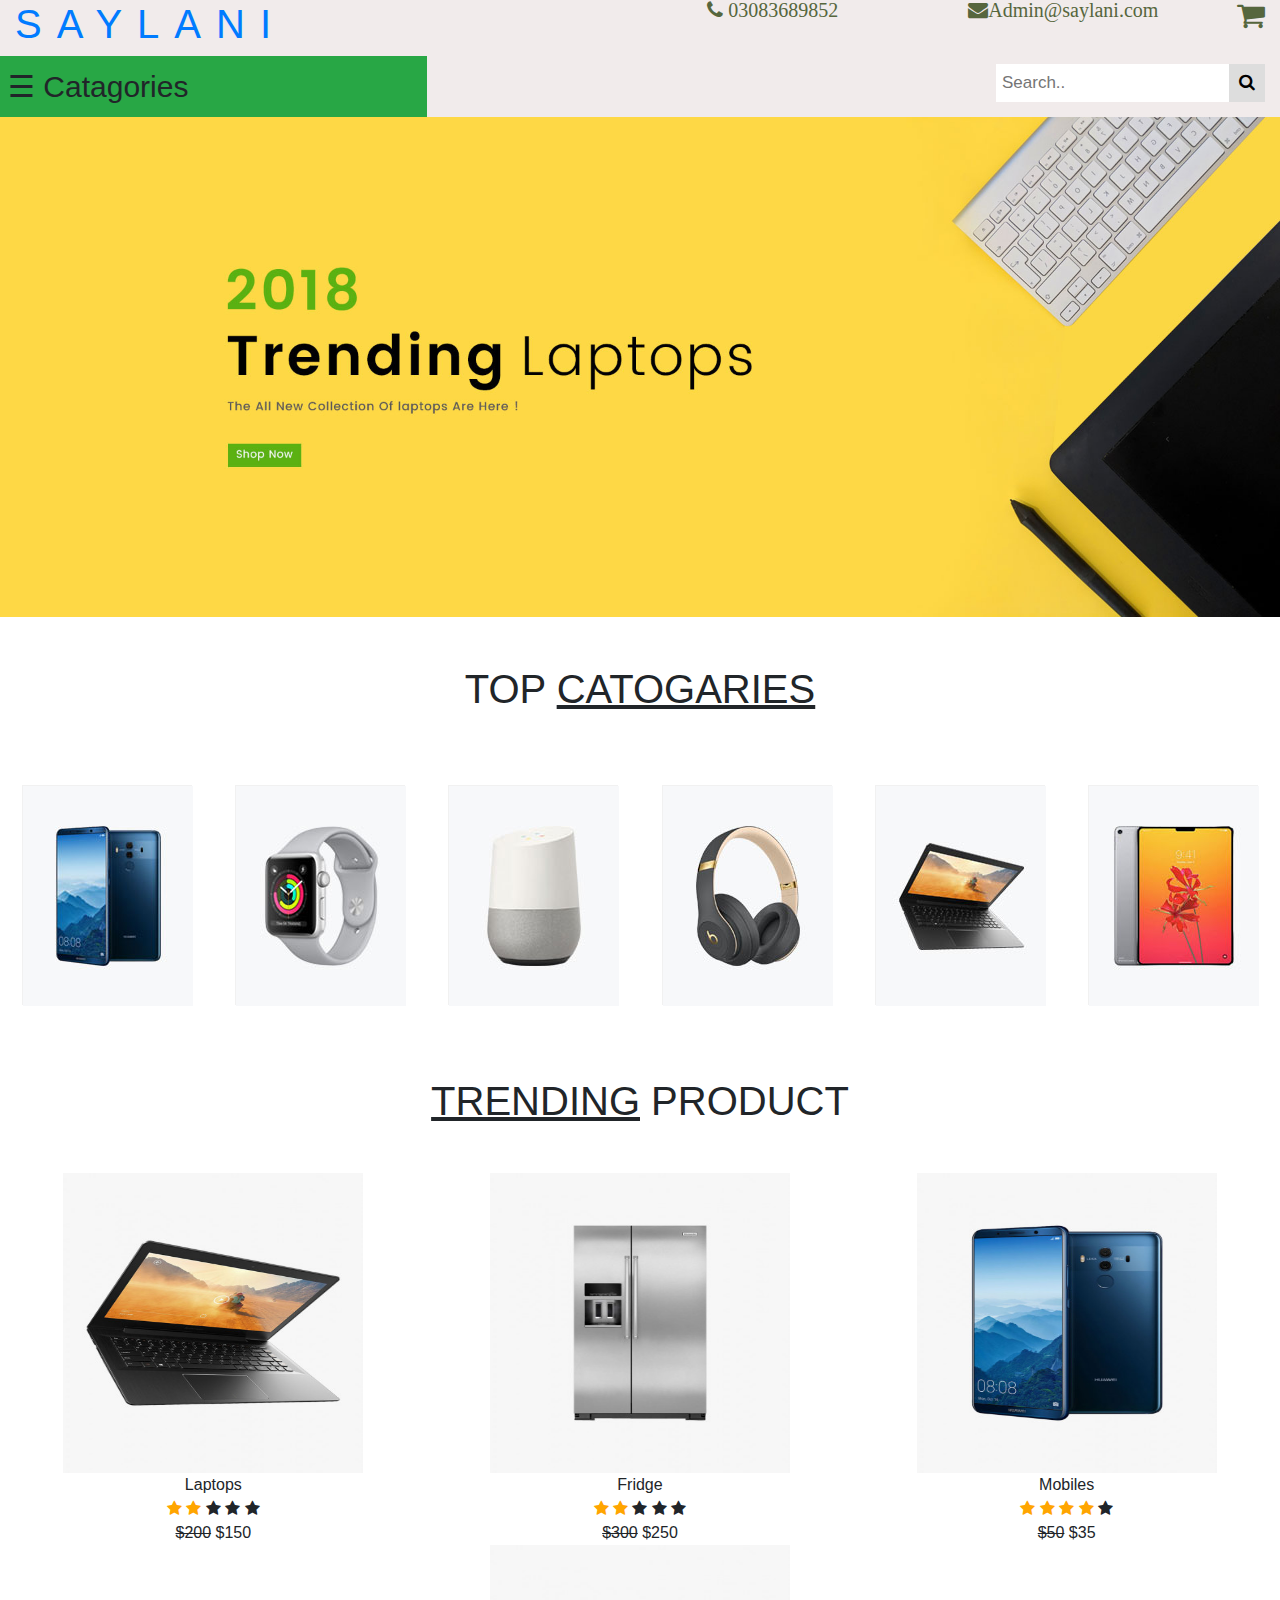
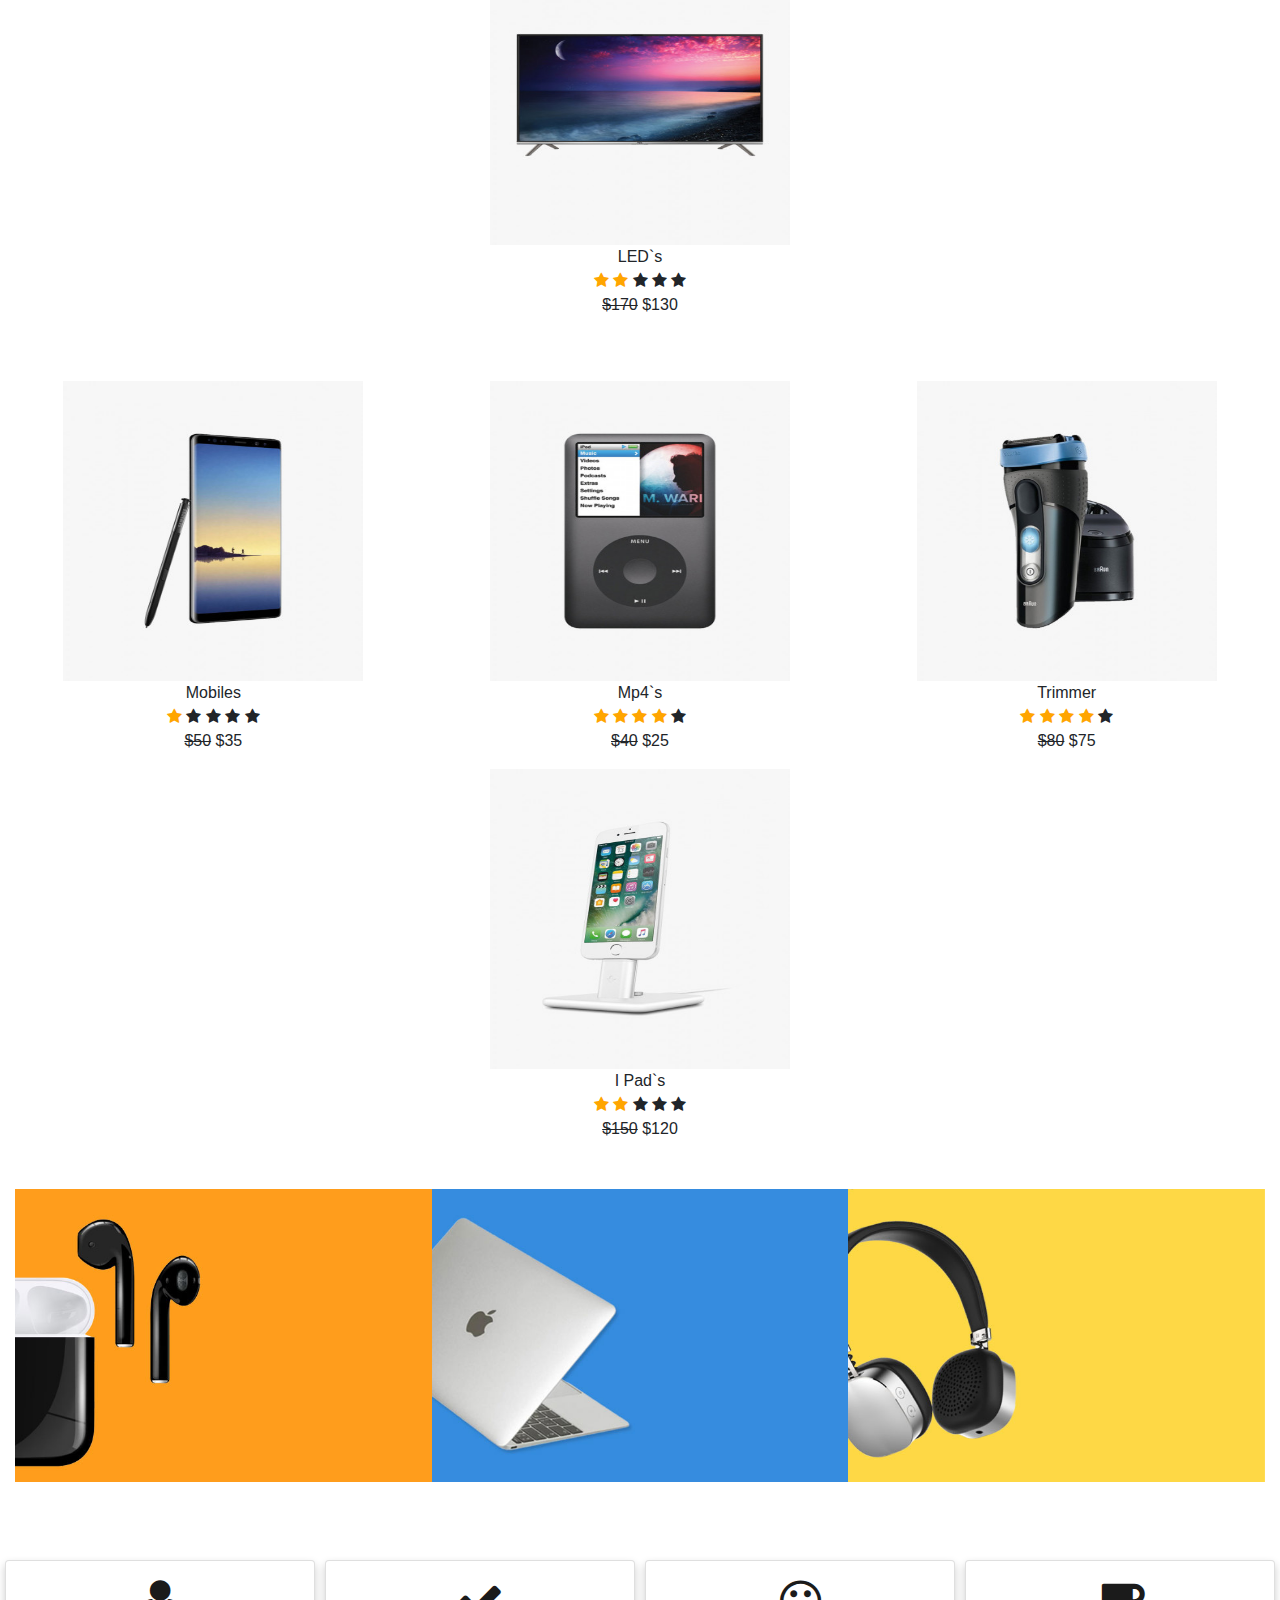
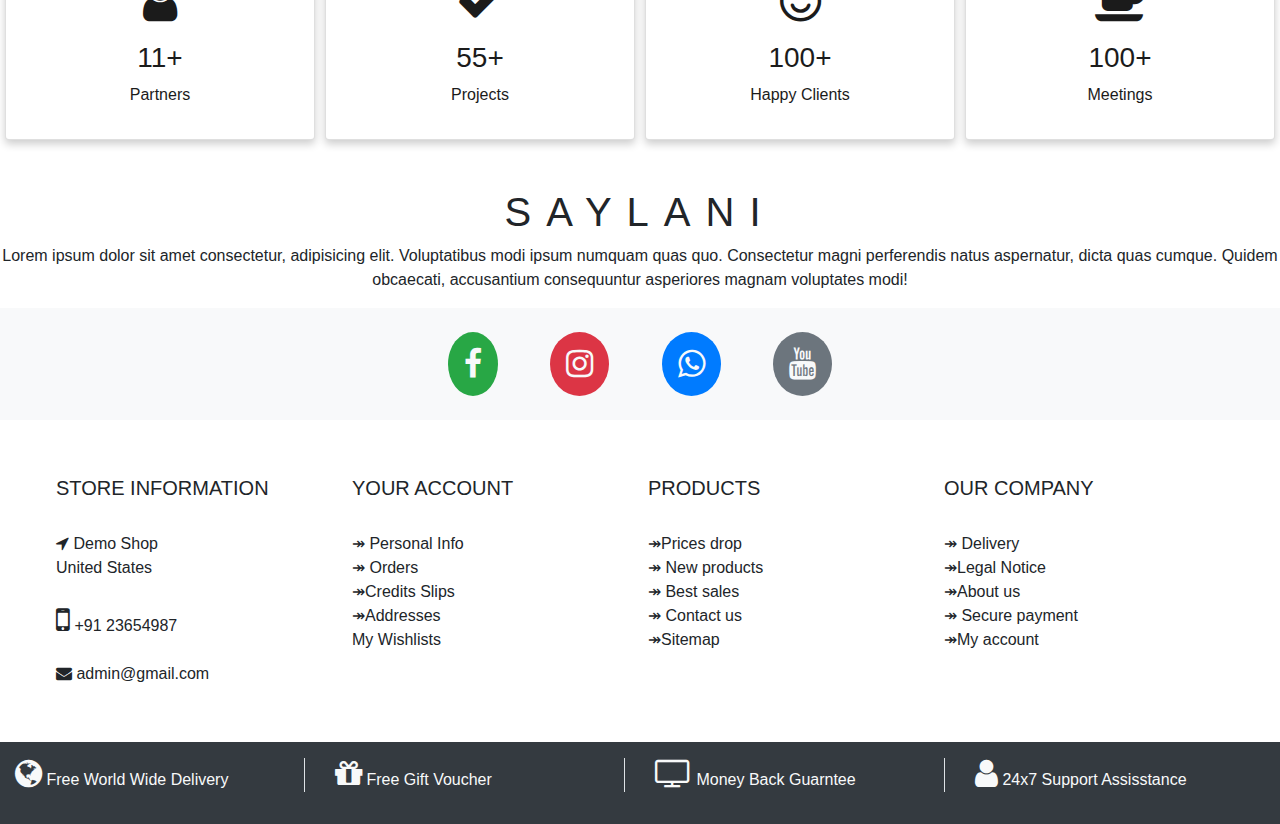
==== index.html @ 7e7b8b1d "new website host" ====
<!DOCTYPE html>
<html lang="en">

<head>
    <meta charset="UTF-8">
    <meta name="viewport" content="width=device-width, initial-scale=1.0">
    <link rel="stylesheet" href="style.css">
    <link rel="stylesheet" href="bootstrap-4.4.1-dist/css/bootstrap.min.css">
    <link href="https://stackpath.bootstrapcdn.com/font-awesome/4.7.0/css/font-awesome.min.css" rel="stylesheet" integrity="sha384-wvfXpqpZZVQGK6TAh5PVlGOfQNHSoD2xbE+QkPxCAFlNEevoEH3Sl0sibVcOQVnN" crossorigin="anonymous">
    <link rel="stylesheet" href="https://stackpath.bootstrapcdn.com/bootstrap/4.5.0/css/bootstrap.min.css" integrity="sha384-9aIt2nRpC12Uk9gS9baDl411NQApFmC26EwAOH8WgZl5MYYxFfc+NcPb1dKGj7Sk" crossorigin="anonymous">
    <title>Document</title>
</head>

<body>
    <div class="container-fluid top-container">
        <div class="row">
            <div class="col-lg-5">
                <a href="index.html" id="anchor">
                    <h1 id="top-haeding">SAYLANI</h1>
                </a>
            </div>
            <div class="col-lg-3 d-none d-sm-block">
                <a class="icon " href=""><i class="fa fa-2x fa-phone">  03083689852</i></a>
            </div>
            <div class="col-lg-3 d-none d-sm-block">
                <a class="icon" href=""><i class="fa fa-2x fa-envelope">Admin@saylani.com</i></a>
            </div>
            <div class="col-lg-1 ">
                <a class="icon" href="cart.html"><i class="fa fa-3x fa-shopping-cart"></i></a>
            </div>
        </div>
        <div class="row">
            <div class="col-md-4 bg-success p-2">
                <div id="mySidenav" class="sidenav">
                    <a href="javascript:void(0)" class="closebtn" onclick="closeNav()">&times;</a>
                    <a href="index.html">Home</a>
                    <a href="cato.html">Products</a>
                    <a href="mobile.html">Inspect Items</a>
                    <a href="cart.html">Cart</a>
                    <a href="contact.html">Contact</a>
                </div><span style="font-size:30px;cursor:pointer" onclick="openNav()">&#9776; Catagories</span>


            </div>
            <div class=" topnav col-md-8  d-none d-sm-block">
                <div class=" search-container ">
                    <input type="text" placeholder="Search.." name="search">
                    <button type="submit"><i class="fa fa-search"></i></button>

                </div>
            </div>
        </div>
    </div>

    <!-- Slide Show -->
    <section>
        <img class="mySlides" src="imges/slide-1.jpg" style="width:100%">
        <img class="mySlides" src="imges/slide-2.jpg" style="width:100%">
        <img class="mySlides" src="imges/slide-1.jpg" style="width:100%">
    </section>


    <div class="container fluid text-center my-5">
        <h1>TOP <u>CATOGARIES</u></h1>
    </div>

    <div class="container-fluid ">
        <div class="row">

            <div class="col-lg-2 col-md-2 col-sm-6 col-xs-6 ">
                <div class="flip-card mx-auto my-4">
                    <div class="flip-card-inner">
                        <div class="flip-card-front">
                            <img src="imges/category-1.jpg" alt="Avatar" style="width:170px;height:220px;">
                        </div>
                        <div class="flip-card-back"><br><br><br>
                            <h1>Mobile</h1>
                            <button type="button" class="btn btn-dark"> See More </button>
                        </div>
                    </div>
                </div>
            </div>
            <div class="col-lg-2 col-md-2 col-sm-6 col-xs-6">
                <div class="flip-card mx-auto my-4">
                    <div class="flip-card-inner">
                        <div class="flip-card-front">
                            <img src="imges/category-2.jpg" alt="Avatar" style="width:170px;height:220px;">
                        </div>
                        <div class="flip-card-back"><br><br>
                            <h1>Smart Watch</h1>
                            <button type="button" class="btn btn-dark">See More</button>
                        </div>
                    </div>
                </div>
            </div>
            <div class=" col-lg-2 col-md-2 col-sm-6 col-xs-6">
                <div class="flip-card mx-auto my-4">
                    <div class="flip-card-inner">
                        <div class="flip-card-front">
                            <img src="imges/category-3.jpg" alt="Avatar" style="width:170px;height:220px;">
                        </div>
                        <div class="flip-card-back"><br><br><br>
                            <h1>Speaker</h1>
                            <button type="button" class="btn btn-dark">See More</button>
                        </div>
                    </div>
                </div>
            </div>
            <div class="col-lg-2 col-md-2 col-sm-6 col-xs-6">
                <div class="flip-card mx-auto my-4">
                    <div class="flip-card-inner">
                        <div class="flip-card-front">
                            <img src="imges/category-4.jpg" alt="Avatar" style="width:170px;height:220px;">
                        </div>
                        <div class="flip-card-back"><br><br><br>
                            <h3>Headphone</h3>
                            <button type="button" class="btn btn-dark">See More</button>
                        </div>
                    </div>
                </div>
            </div>
            <div class="col-lg-2 col-md-2 col-sm-6 col-xs-6">
                <div class="flip-card mx-auto my-4">
                    <div class="flip-card-inner">
                        <div class="flip-card-front">
                            <img src="imges/category-5.jpg" alt="Avatar" style="width:170px;height:220px;">
                        </div>
                        <div class="flip-card-back"><br><br><br>
                            <h1>Laptop</h1>
                            <button type="button" class="btn btn-dark">See More</button>
                        </div>
                    </div>
                </div>
            </div>

            <div class="col-lg-2 col-md-2 col-sm-6 col-xs-6">
                <div class="flip-card mx-auto my-4">
                    <div class="flip-card-inner">
                        <div class="flip-card-front">
                            <img src="imges/category-6.jpg" alt="Avatar" style="width:170px;height:220px;">
                        </div>
                        <div class="flip-card-back"><br><br><br>
                            <h1>Tablet's</h1>
                            <button type="button" class="btn btn-dark">See More</button>
                        </div>
                    </div>

                </div>
            </div>
        </div>
    </div>

    <div class="container fluid text-center my-5">
        <h1><u> TRENDING</u> PRODUCT</h1>
    </div>

    <div class="container-fluid my-5 ">
        <div class="row ">
            <div class=" mx-auto">
                <div class="col-lg-3 col-md-3 col-sm-6">
                    <img src="imges/brown-bear-printed-sweater.jpg" alt="" style="width: 300px;height: 300px;"><br>
                </div>
                <div class="text-center">Laptops <br><span class="fa fa-star checked"></span>
                    <span class="fa fa-star checked"></span>
                    <span class="fa fa-star "></span>
                    <span class="fa fa-star"></span>
                    <span class="fa fa-star"></span><br><s>$200</s> $150</div>
            </div>
            <div class=" mx-auto">
                <div class="col-lg-3 col-md-3 col-sm-6">
                    <img src="imges/brown-bear-vector-graphics.jpg" alt="" style="width: 300px;height: 300px;">
                </div>
                <div class="text-center">Fridge <br><span class="fa fa-star checked"></span>
                    <span class="fa fa-star checked"></span>
                    <span class="fa fa-star "></span>
                    <span class="fa fa-star"></span>
                    <span class="fa fa-star"></span><br><s>$300</s> $250</div>
            </div>
            <div class=" mx-auto">
                <div class="col-lg-3 col-md-3 col-sm-6">
                    <img src="imges/mug-today-is-a-good-day.jpg" alt="" style="width: 300px;height: 300px;">
                </div>
                <div class="text-center">Mobiles <br><span class="fa fa-star checked"></span>
                    <span class="fa fa-star checked"></span>
                    <span class="fa fa-star checked"></span>
                    <span class="fa fa-star checked"></span>
                    <span class="fa fa-star"></span><br><s>$50</s> $35</div>
            </div>
            <div class=" mx-auto">
                <div class="col-lg-3 col-md-3 col-sm-6">
                    <img src="imges/mug-the-adventure-begins.jpg" alt="" style="width: 300px;height: 300px;">
                </div>
                <div class="text-center">LED`s<br><span class="fa fa-star checked"></span>
                    <span class="fa fa-star checked"></span>
                    <span class="fa fa-star "></span>
                    <span class="fa fa-star"></span>
                    <span class="fa fa-star"></span><br><s>$170</s> $130</div>
            </div>
        </div>
    </div>


    <div class="container-fluid mt-5">
        <div class="row ">
            <div class=" mx-auto mt-3">
                <div class="col-lg-3 col-md-3 col-sm-6">
                    <img id="tp" src="imges/mountain-fox-notebook (1).jpg" alt="" style="width: 300px;height: 300px;">
                </div>
                <div class="text-center">Mobiles <br><span class="fa fa-star checked"></span>
                    <span class="fa fa-star "></span>
                    <span class="fa fa-star "></span>
                    <span class="fa fa-star"></span>
                    <span class="fa fa-star"></span><br><s>$50</s> $35</div>
            </div>
            <div class=" mx-auto mt-3">
                <div class="col-lg-3 col-md-3 col-sm-6">
                    <img id="tp" src="imges/mountain-fox-vector-graphics.jpg" alt="" style="width: 300px;height: 300px;">
                </div>
                <div class="text-center">Mp4`s<br><span class="fa fa-star checked"></span>
                    <span class="fa fa-star checked"></span>
                    <span class="fa fa-star checked"></span>
                    <span class="fa fa-star checked"></span>
                    <span class="fa fa-star"></span><br><s>$40</s> $25</div>
            </div>
            <div class=" mx-auto mt-3">
                <div class="col-lg-3 col-md-3 col-sm-6">
                    <img id="tp" src="imges/the-best-is-yet-to-come-framed-poster.jpg" alt="" style="width: 300px;height: 300px;">
                </div>
                <div class="text-center">Trimmer<br><span class="fa fa-star checked"></span>
                    <span class="fa fa-star checked"></span>
                    <span class="fa fa-star checked"></span>
                    <span class="fa fa-star checked"></span>
                    <span class="fa fa-star"></span><br><s>$80</s> $75</div>
            </div>
            <div class=" mx-auto mt-3">
                <div class="col-lg-3 col-md-3 col-sm-6">
                    <img id="tp" src="imges/pack-mug-framed-poster.jpg" alt="" style="width: 300px;height: 300px;">
                </div>
                <div class="text-center">I Pad`s<br><span class="fa fa-star checked"></span>
                    <span class="fa fa-star checked"></span>
                    <span class="fa fa-star "></span>
                    <span class="fa fa-star"></span>
                    <span class="fa fa-star"></span><br><s>$150</s> $120</div>
            </div>
        </div>
    </div>

    <div class="container-fluid mt-5">
        <div class="row no-gutters">
            <div class="col-md-4 container"><img src="imges/topbanner-1.jpg" alt="" class="image" style="width: 100%;">
                <div class="middle">
                    <div class="text"><b> AIR PODS</b></div>
                </div>
            </div>
            <div class="col-md-4 container"><img src="imges/topbanner-2.jpg" alt="" class="image" style="width: 100%;">
                <div class="middle">
                    <div class="text"><b> LAPTOPS</b></div>
                </div>
            </div>
            <div class="col-md-4 container"><img src="imges/topbanner-3.jpg" alt="" class="image" style="width: 100%;">
                <div class="middle">
                    <div class="text"><b>HEAD PHONES</b> </div>
                </div>
            </div>
        </div>
    </div><br><br><br>


    <div class="container-fluid">
        <div class="row ">
            <div class="column crdi">
                <div class="card">
                    <p><i class="fa fa-3x fa-user"></i></p>
                    <h3>11+</h3>
                    <p>Partners</p>
                </div>
            </div>

            <div class="column crdi">
                <div class="card">
                    <p><i class="fa fa-3x fa-check"></i></p>
                    <h3>55+</h3>
                    <p>Projects</p>
                </div>
            </div>

            <div class="column crdi">
                <div class="card">
                    <p><i class="fa fa-3x fa-smile-o"></i></p>
                    <h3>100+</h3>
                    <p>Happy Clients</p>
                </div>
            </div>

            <div class="column crdi">
                <div class="card">
                    <p><i class="fa fa-3x fa-coffee"></i></p>
                    <h3>100+</h3>
                    <p>Meetings</p>
                </div>
            </div>
        </div>
    </div>


    <br><br>

    <h1 class="text-center" id="top-haeding">SAYLANI</h1>
    <p class="text-center">Lorem ipsum dolor sit amet consectetur, adipisicing elit. Voluptatibus modi ipsum numquam quas quo. Consectetur magni perferendis natus aspernatur, dicta quas cumque. Quidem obcaecati, accusantium consequuntur asperiores magnam voluptates modi!</p>
    <div class="container-fluid bg-light">
        <div class="row ">
            <div class="col-md-12 text-center">
                <span class="rounded-circle bg-success p-3 m-4 text-light fa fa-2x fa-facebook"></span>
                <span class="rounded-circle bg-danger p-3 m-4 text-light fa fa-2x fa-instagram"></span>
                <span class="rounded-circle bg-primary p-3 m-4 text-light fa fa-2x fa-whatsapp"></span>
                <span class="rounded-circle bg-secondary p-3 m-4 text-light fa fa-2x fa-youtube"></span>
            </div>
        </div>
    </div>

    <div class="container-fluid  d-none d-sm-block">
        <div class="row p-5">
            <div class="col-md-3 p-2">
                <h5>STORE INFORMATION</h5><br><span class="fa  fa-location-arrow"></span> Demo Shop <br> United States <br><br> <span class="fa fa-2x fa-mobile"></span> +91 23654987 <br><br> <span class="fa fa-envelope"></span> admin@gmail.com
            </div>
            <div class="col-md-3 p-2">
                <H5>YOUR ACCOUNT</H5><br>&#8608; Personal Info <br>&#8608; Orders <br>&#8608;Credits Slips <br>&#8608;Addresses <br>My Wishlists
            </div>
            <div class="col-md-3 p-2">
                <H5>PRODUCTS</H5><br> &#8608;Prices drop <br>&#8608; New products <br>&#8608; Best sales <br>&#8608; Contact us <br> &#8608;Sitemap
            </div>
            <div class="col-md-3 p-2">
                <H5>OUR COMPANY</H5><br>&#8608; Delivery <br> &#8608;Legal Notice <br> &#8608;About us <br>&#8608; Secure payment <br> &#8608;My account
            </div>
        </div>
    </div>

    <div class="container-fluid">
        <div class="row bg-dark text-light">
            <div class="col-md-3 py-3">
                <p class="border-right"><span class="fa fa-2x fa-globe"></span> Free World Wide Delivery</p>
            </div>
            <div class="col-md-3 py-3">
                <p class="border-right"><span class="fa fa-2x fa-gift"></span> Free Gift Voucher</p>
            </div>
            <div class="col-md-3 py-3">
                <p class="border-right"><span class="fa fa-2x fa-tv"></span> Money Back Guarntee</p>
            </div>
            <div class="col-md-3 py-3">
                <p class=""><span class="fa fa-2x fa-user"></span> 24x7 Support Assisstance</p>
            </div>
        </div>
    </div>

    <script>
        function openNav() {
            document.getElementById("mySidenav").style.width = "100%";
        }

        function closeNav() {
            document.getElementById("mySidenav").style.width = "0";
        }



        // Automatic Slideshow - change image every 3 seconds
        var myIndex = 0;
        carousel();

        function carousel() {
            var i;
            var x = document.getElementsByClassName("mySlides ");
            for (i = 0; i < x.length; i++) {
                x[i].style.display = "none ";
            }
            myIndex++;
            if (myIndex > x.length) {
                myIndex = 1
            }
            x[myIndex - 1].style.display = "block ";
            setTimeout(carousel, 3000);
        }
    </script>


    <!-- js links -->
    <script src="https://code.jquery.com/jquery-3.5.1.slim.min.js" integrity="sha384-DfXdz2htPH0lsSSs5nCTpuj/zy4C+OGpamoFVy38MVBnE+IbbVYUew+OrCXaRkfj" crossorigin="anonymous"></script>
    <script src="https://cdn.jsdelivr.net/npm/popper.js@1.16.0/dist/umd/popper.min.js" integrity="sha384-Q6E9RHvbIyZFJoft+2mJbHaEWldlvI9IOYy5n3zV9zzTtmI3UksdQRVvoxMfooAo" crossorigin="anonymous"></script>
    <script src="https://stackpath.bootstrapcdn.com/bootstrap/4.5.0/js/bootstrap.min.js" integrity="sha384-OgVRvuATP1z7JjHLkuOU7Xw704+h835Lr+6QL9UvYjZE3Ipu6Tp75j7Bh/kR0JKI" crossorigin="anonymous"></script>
</body>

</html>

</html>

</html>
---- style.css ----
* {
    padding: 0;
    margin: 0;
}

.top-container {
    background-color: rgb(241, 235, 235);
}

#top-haeding {
    letter-spacing: 15px;
}

.icon {
    font-size: 10px;
    float: right;
    color: rgb(86, 102, 61);
}

.topnav .search-container {
    float: right;
}

.topnav input[type=text] {
    padding: 6px;
    margin-top: 8px;
    font-size: 17px;
    border: none;
}

.topnav .search-container button {
    float: right;
    padding: 6px 10px;
    margin-top: 8px;
    margin-right: px;
    background: #ddd;
    font-size: 17px;
    border: none;
    cursor: pointer;
}

.topnav .search-container button:hover {
    background: #ccc;
}

.sidenav {
    height: 100%;
    width: 0;
    position: fixed;
    z-index: 1;
    top: 0;
    left: 0;
    background-color: #111;
    overflow-x: hidden;
    transition: 0.5s;
    padding-top: 60px;
    text-align: center;
}

.sidenav a {
    padding: 8px 8px 8px 32px;
    text-decoration: none;
    font-size: 25px;
    color: #818181;
    display: block;
    transition: 0.3s;
}

.sidenav a:hover {
    color: #f1f1f1;
}

.sidenav .closebtn {
    position: absolute;
    top: 0;
    right: 25px;
    font-size: 36px;
    margin-left: 50px;
}

@media screen and (max-height: 450px) {
    .sidenav {
        padding-top: 15px;
    }
    .sidenav a {
        font-size: 18px;
    }
}


/* Carousel */

.carousel-inner img {
    width: 100%;
}


/* cards */


/* The flip card container - set the width and height to whatever you want. We have added the border property to demonstrate that the flip itself goes out of the box on hover (remove perspective if you don't want the 3D effect */

.flip-card {
    background-color: transparent;
    width: 170px;
    height: 220px;
    border: 1px solid #f1f1f1;
    perspective: 1000px;
    /* Remove this if you don't want the 3D effect */
}


/* This container is needed to position the front and back side */

.flip-card-inner {
    position: relative;
    width: 100%;
    height: 100%;
    text-align: center;
    transition: transform 0.8s;
    transform-style: preserve-3d;
}


/* Do an horizontal flip when you move the mouse over the flip box container */

.flip-card:hover .flip-card-inner {
    transform: rotateY(180deg);
}


/* Position the front and back side */

.flip-card-front,
.flip-card-back {
    position: absolute;
    width: 100%;
    height: 100%;
    -webkit-backface-visibility: hidden;
    /* Safari */
    backface-visibility: hidden;
}


/* Style the front side (fallback if image is missing) */

.flip-card-front {
    background-color: #bbb;
    color: black;
}


/* Style the back side */

.flip-card-back {
    background-color: rgba(19, 196, 34, 0.767);
    color: white;
    transform: rotateY(180deg);
    width: 100%;
    height: 100%;
}

.image {
    opacity: 1;
    display: block;
    width: 100%;
    height: auto;
    transition: .5s ease;
    backface-visibility: hidden;
}

.middle {
    transition: .5s ease;
    opacity: 0;
    position: absolute;
    top: 50%;
    left: 50%;
    transform: translate(-50%, -50%);
    -ms-transform: translate(-50%, -50%);
    text-align: center;
}

.container:hover .image {
    opacity: 0.3;
}

.container:hover .middle {
    opacity: 1;
}

.text {
    background-color: #4CAF50;
    color: white;
    font-size: 16px;
    padding: 16px 32px;
}

.img-magnifier-container {
    position: relative;
}

.img-magnifier-glass {
    position: absolute;
    border: 3px solid #000;
    border-radius: 50%;
    cursor: none;
    /*Set the size of the magnifier glass:*/
    width: 100px;
    height: 100px;
}

.checked {
    color: orange;
}

.dropbtn {
    background-color: #3498DB;
    color: white;
    padding: 10px;
    font-size: 16px;
    border: none;
    cursor: pointer;
}

.dropbtn:hover,
.dropbtn:focus {
    background-color: #2980B9;
}

.dropdown {
    position: relative;
    display: inline-block;
}

.dropdown-content {
    display: none;
    position: absolute;
    background-color: #f1f1f1;
    min-width: auto;
    overflow: auto;
    box-shadow: 0px 8px 16px 0px rgba(0, 0, 0, 0.2);
    z-index: 1;
}

.dropdown-content a {
    color: black;
    padding: 12px 16px;
    text-decoration: none;
    display: block;
}

.dropdown a:hover {
    background-color: #ddd;
}

.show {
    display: block;
}

.red {
    color: red;
}

.danger {
    margin-bottom: 15px;
    padding: 4px 12px;
}

.danger {
    background-color: #ffdddd;
    border-left: 6px solid #f44336;
}

.open-button {
    background-color: #555;
    color: white;
    padding: 16px 20px;
    border: none;
    cursor: pointer;
    opacity: 0.8;
    position: fixed;
    bottom: 23px;
    right: 28px;
    width: 280px;
}


/* The popup chat - hidden by default */

.chat-popup {
    display: none;
    position: fixed;
    bottom: 0;
    right: 15px;
    border: 3px solid #f1f1f1;
    z-index: 9;
}


/* Add styles to the form container */

.form-container {
    max-width: 300px;
    padding: 10px;
    background-color: white;
}


/* Full-width textarea */

.form-container textarea {
    width: 100%;
    padding: 15px;
    margin: 5px 0 22px 0;
    border: none;
    background: #f1f1f1;
    resize: none;
    min-height: 200px;
}


/* When the textarea gets focus, do something */

.form-container textarea:focus {
    background-color: #ddd;
    outline: none;
}


/* Set a style for the submit/send button */

.form-container .btn {
    background-color: #4CAF50;
    color: white;
    padding: 16px 20px;
    border: none;
    cursor: pointer;
    width: 100%;
    margin-bottom: 10px;
    opacity: 0.8;
}


/* Add a red background color to the cancel button */

.form-container .cancel {
    background-color: red;
}


/* Add some hover effects to buttons */

.form-container .btn:hover,
.open-button:hover {
    opacity: 1;
}

.booking {
    display: -ms-flexbox;
    /* IE10 */
    display: flex;
    -ms-flex-wrap: wrap;
    /* IE10 */
    flex-wrap: wrap;
    margin: 0 -16px;
}

.col-25 {
    -ms-flex: 25%;
    /* IE10 */
    flex: 25%;
}

.col-50 {
    -ms-flex: 50%;
    /* IE10 */
    flex: 50%;
}

.col-75 {
    -ms-flex: 75%;
    /* IE10 */
    flex: 75%;
}

.col-25,
.col-50,
.col-75 {
    padding: 0 16px;
}

.bookin-cont {
    background-color: #f2f2f2;
    padding: 5px 20px 15px 20px;
    border: 1px solid lightgrey;
    border-radius: 3px;
}

.malik>input[type=text] {
    width: 100%;
    margin-bottom: 20px;
    padding: 12px;
    border: 1px solid #ccc;
    border-radius: 3px;
}

label {
    margin-bottom: 10px;
    display: block;
}

.icon-container {
    margin-bottom: 20x;
    padding: 7px 0;
    font-size: 24px;
}

.btn {
    background-color: #4CAF50;
    color: white;
    padding: 12px;
    border: none;
    width: 100%;
    border-radius: 3px;
    cursor: pointer;
    /* font-size: 17px; */
}

.btn:hover {
    background-color: #45a049;
}

span.price {
    float: right;
    color: grey;
}


/* Responsive layout - when the screen is less than 800px wide, make the two columns stack on top of each other instead of next to each other (and change the direction - make the "cart" column go on top) */

@media (max-width: 800px) {
    .row {
        flex-direction: column;
    }
    .col-25 {
        margin-bottom: 20px;
    }
}

#anchor {
    text-decoration: none;
}


/* Container for skill bars */

.skilla {
    width: 100%;
    /* Full width */
    background-color: #ddd;
    /* Grey background */
}

.skills {
    text-align: left;
    /* Right-align text */
    padding-top: px;
    /* Add top padding */
    padding-bottom: px;
    /* Add bottom padding */
    color: white;
    /* White text color */
}

.html {
    width: 90%;
    background-color: #4CAF50;
}

.css {
    width: 80%;
    background-color: #2196F3;
}

.js {
    width: 60%;
    background-color: #f44336;
}


/* Style inputs */

form>input[type=text],
select,
textarea {
    width: 100%;
    padding: 12px;
    border: 1px solid #ccc;
    margin-top: 6px;
    margin-bottom: 16px;
    resize: vertical;
}

form>input[type=submit] {
    background-color: #4CAF50;
    color: white;
    padding: 12px 20px;
    border: none;
    cursor: pointer;
}

form>input[type=submit]:hover {
    background-color: #45a049;
}


/* Style the container/contact section */

.message {
    border-radius: 5px;
    background-color: #f2f2f2;
    padding: 10px;
}


/* Create two columns that float next to eachother */

.column {
    float: left;
    width: 50%;
    margin-top: 6px;
    padding: 20px;
}


/* Clear floats after the columns */

.row:after {
    content: "";
    display: table;
    clear: both;
}


/* Responsive layout - when the screen is less than 600px wide, make the two columns stack on top of each other instead of next to each other */

@media screen and (max-width: 600px) {
    .column,
    form>input[type=submit] {
        width: 100%;
        margin-top: 0;
    }
}


/* Float four columns side by side */

.crdi {
    float: left;
    width: 25%;
    padding: 0 5px;
}

.row {
    margin: 0 -5px;
}


/* Clear floats after the columns */

.row:after {
    content: "";
    display: table;
    clear: both;
}


/* Responsive columns */

@media screen and (max-width: 600px) {
    .crdi {
        width: 100%;
        display: block;
        margin-bottom: 10px;
    }
}


/* Style the counter cards */

.card {
    box-shadow: 0 4px 8px 0 rgba(0, 0, 0, 0.2);
    padding: 16px;
    text-align: center;
    background-color: rgb(224, 45, 45);
    color: rgb(27, 27, 27);
}

.fa {
    font-size: 50px;
}
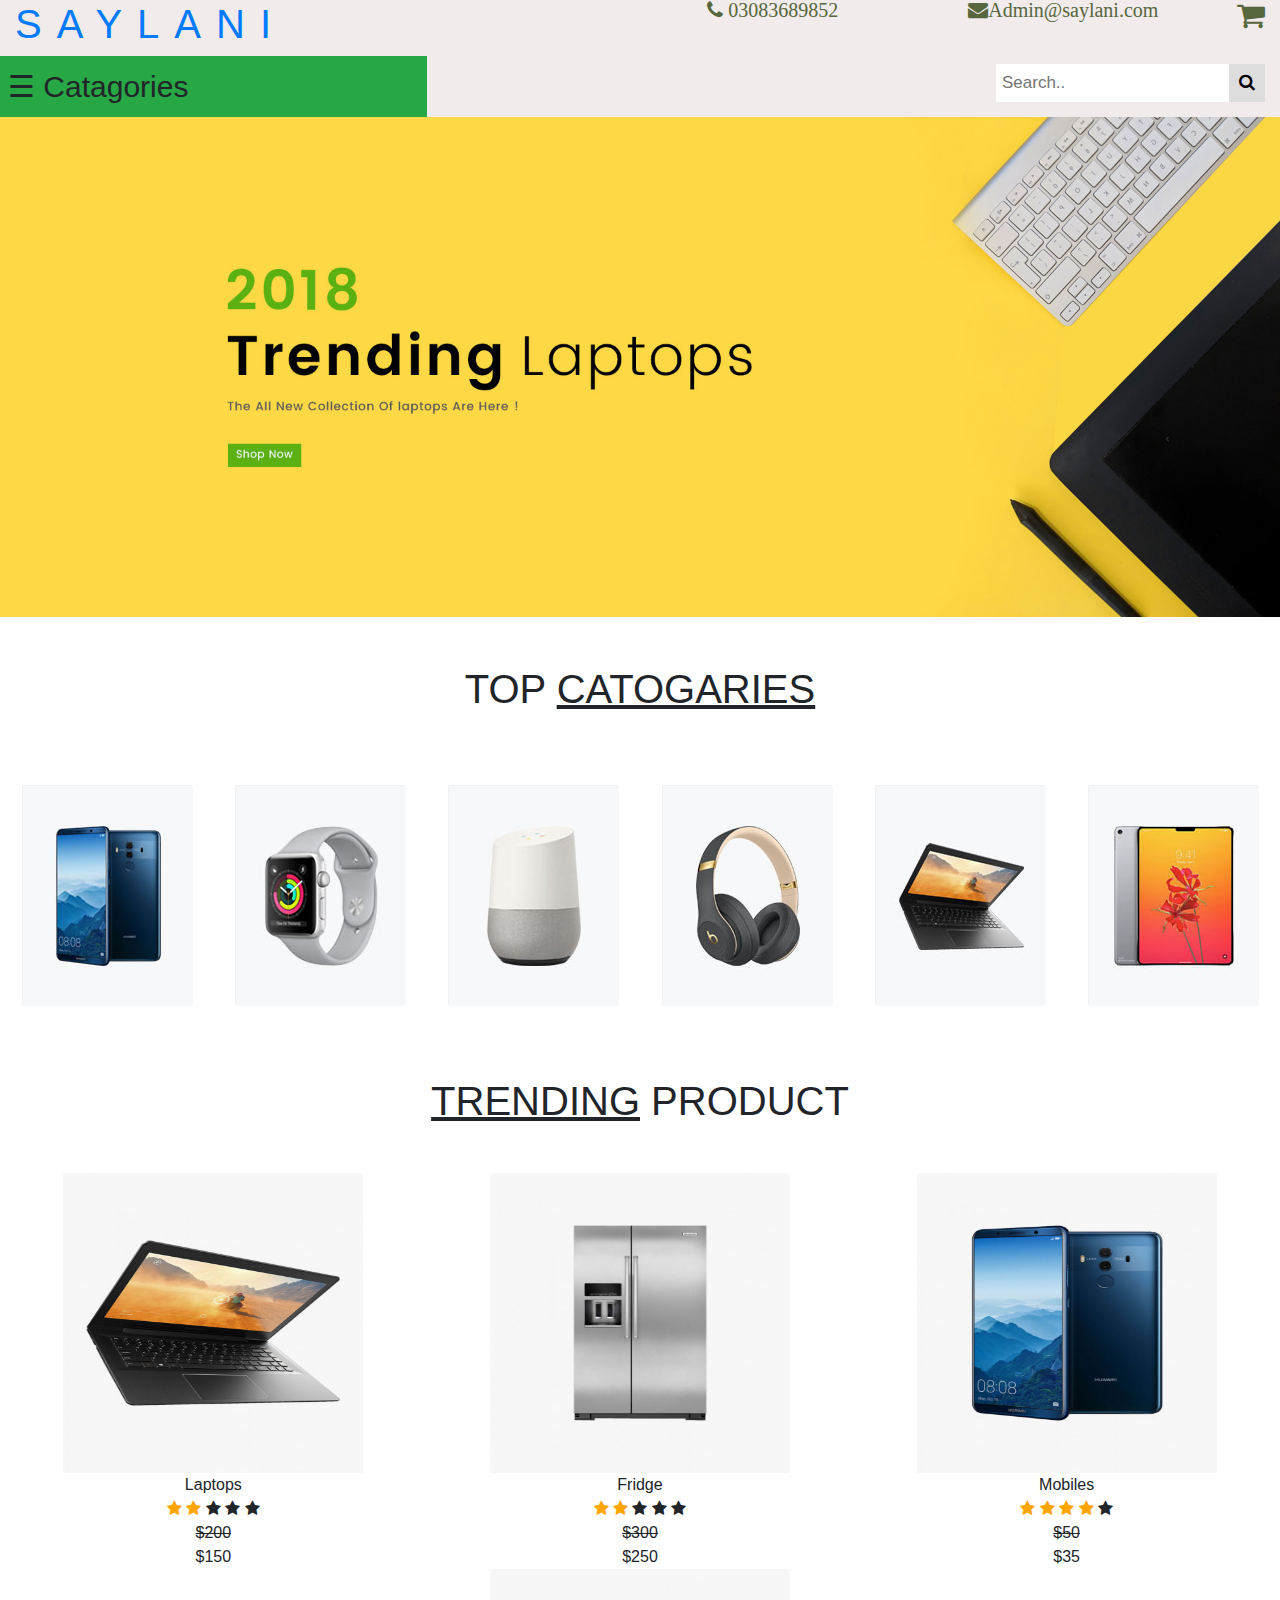
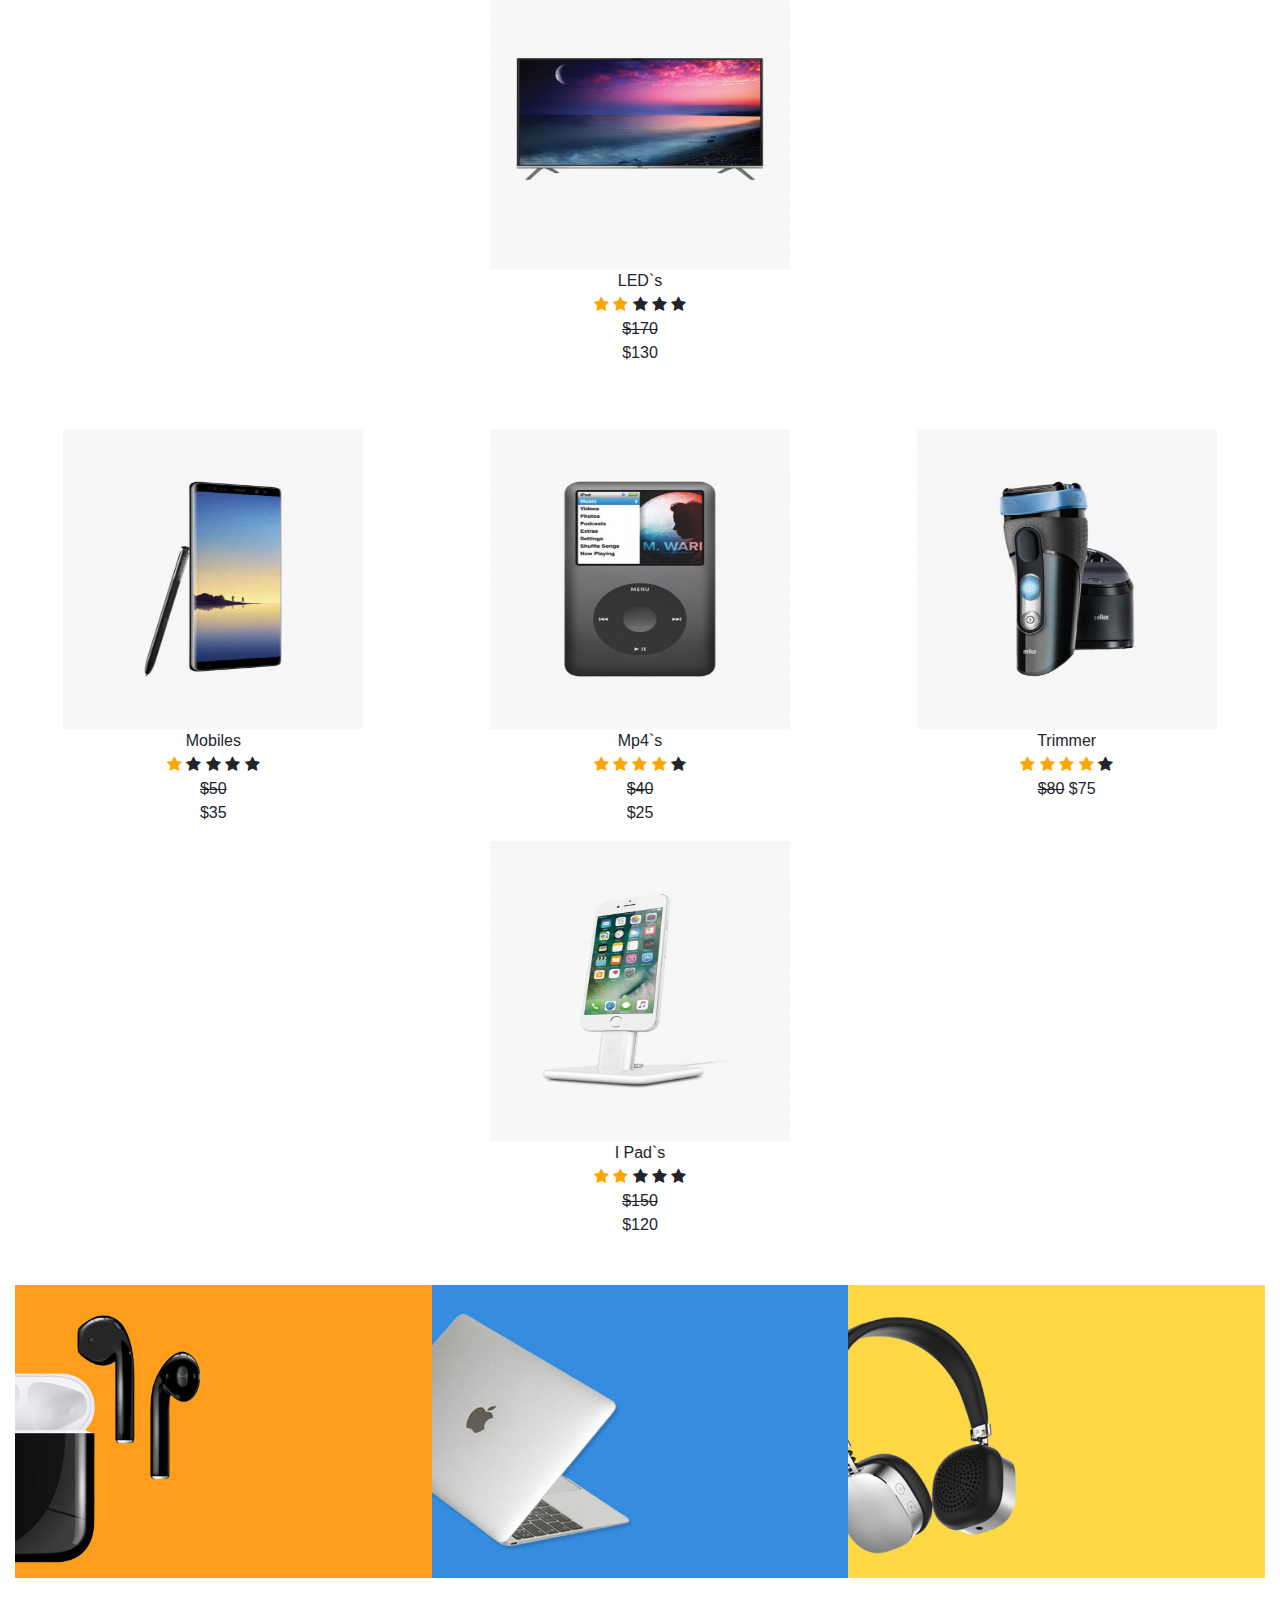
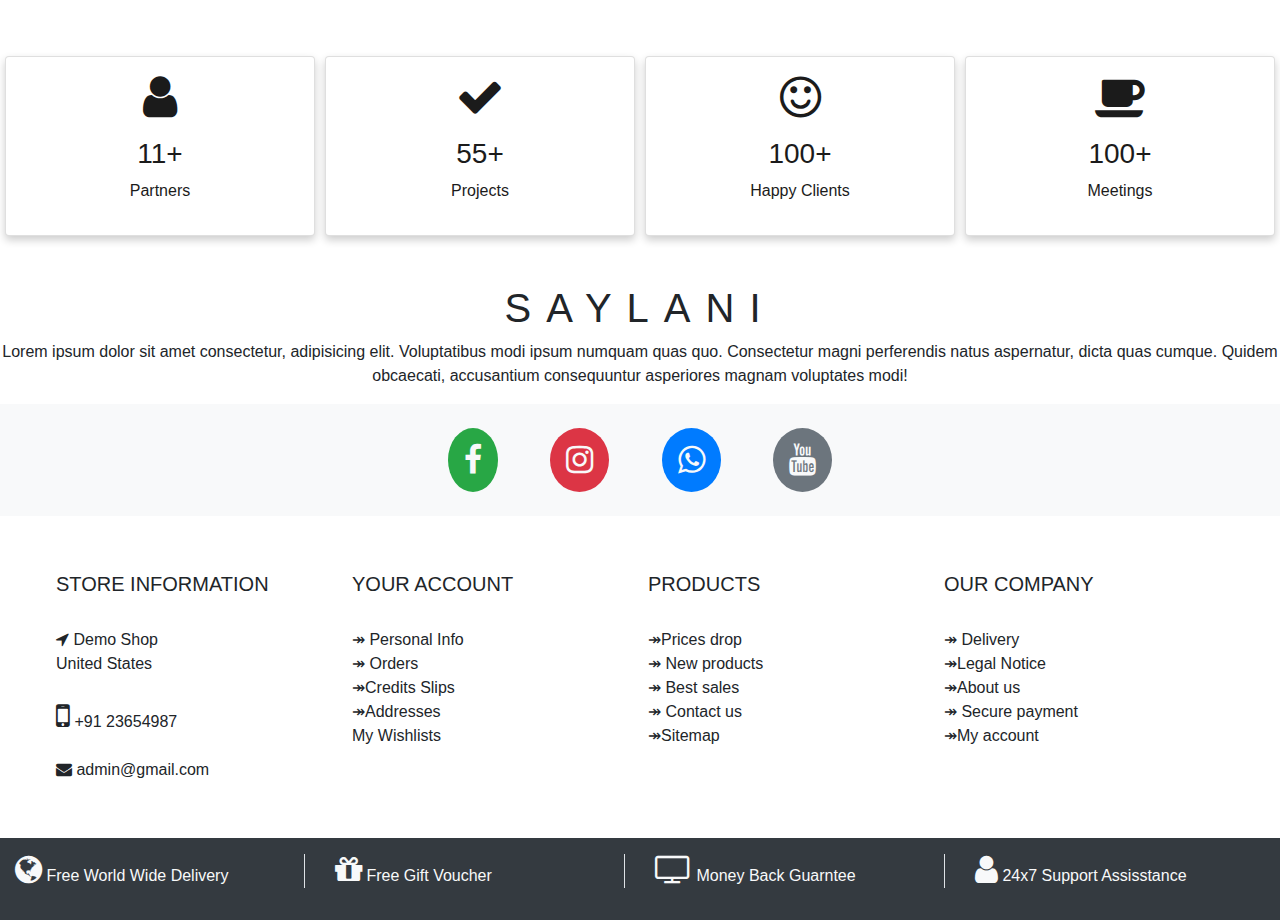
==== commit 62d47d01: "Update index.html" ====
--- a/index.html
+++ b/index.html
@@ -164,7 +164,7 @@
                     <span class="fa fa-star checked"></span>
                     <span class="fa fa-star "></span>
                     <span class="fa fa-star"></span>
-                    <span class="fa fa-star"></span><br><s>$200</s> $150</div>
+                    <span class="fa fa-star"></span><br><s>$200</s><br> $150</div>
             </div>
             <div class=" mx-auto">
                 <div class="col-lg-3 col-md-3 col-sm-6">
@@ -174,7 +174,7 @@
                     <span class="fa fa-star checked"></span>
                     <span class="fa fa-star "></span>
                     <span class="fa fa-star"></span>
-                    <span class="fa fa-star"></span><br><s>$300</s> $250</div>
+                    <span class="fa fa-star"></span><br><s>$300</s><br> $250</div>
             </div>
             <div class=" mx-auto">
                 <div class="col-lg-3 col-md-3 col-sm-6">
@@ -184,7 +184,7 @@
                     <span class="fa fa-star checked"></span>
                     <span class="fa fa-star checked"></span>
                     <span class="fa fa-star checked"></span>
-                    <span class="fa fa-star"></span><br><s>$50</s> $35</div>
+                    <span class="fa fa-star"></span><br><s>$50</s><br> $35</div>
             </div>
             <div class=" mx-auto">
                 <div class="col-lg-3 col-md-3 col-sm-6">
@@ -194,7 +194,7 @@
                     <span class="fa fa-star checked"></span>
                     <span class="fa fa-star "></span>
                     <span class="fa fa-star"></span>
-                    <span class="fa fa-star"></span><br><s>$170</s> $130</div>
+                    <span class="fa fa-star"></span><br><s>$170</s><br> $130</div>
             </div>
         </div>
     </div>
@@ -210,7 +210,7 @@
                     <span class="fa fa-star "></span>
                     <span class="fa fa-star "></span>
                     <span class="fa fa-star"></span>
-                    <span class="fa fa-star"></span><br><s>$50</s> $35</div>
+                    <span class="fa fa-star"></span><br><s>$50</s><br> $35</div>
             </div>
             <div class=" mx-auto mt-3">
                 <div class="col-lg-3 col-md-3 col-sm-6">
@@ -220,7 +220,7 @@
                     <span class="fa fa-star checked"></span>
                     <span class="fa fa-star checked"></span>
                     <span class="fa fa-star checked"></span>
-                    <span class="fa fa-star"></span><br><s>$40</s> $25</div>
+                    <span class="fa fa-star"></span><br><s>$40</s><br> $25</div>
             </div>
             <div class=" mx-auto mt-3">
                 <div class="col-lg-3 col-md-3 col-sm-6">
@@ -240,7 +240,7 @@
                     <span class="fa fa-star checked"></span>
                     <span class="fa fa-star "></span>
                     <span class="fa fa-star"></span>
-                    <span class="fa fa-star"></span><br><s>$150</s> $120</div>
+                    <span class="fa fa-star"></span><br><s>$150</s><br> $120</div>
             </div>
         </div>
     </div>
@@ -393,4 +393,4 @@
 
 </html>
 
-</html>+</html>
